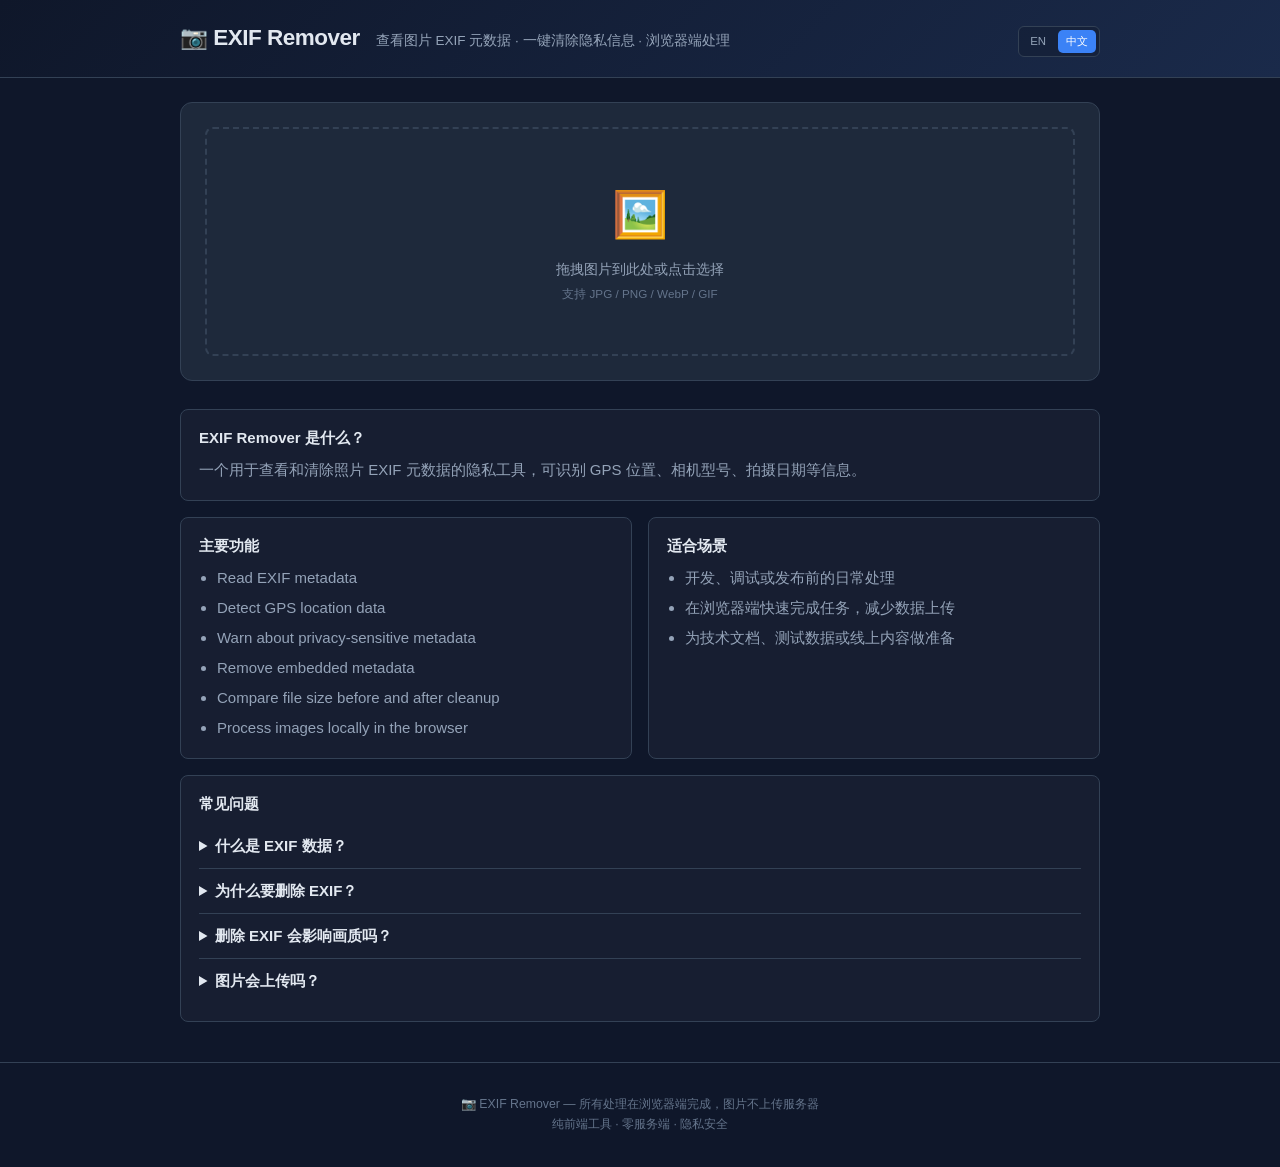
==== zh/index.html @ 3d1e4d63 "Add Chinese resources and metadata" ====
<!DOCTYPE html>
<html lang="zh-CN">
<head>
  <!-- Primary Meta -->
  <meta name="description" content="在线EXIF数据查看与删除工具。查看照片元数据（相机型号、GPS位置、拍摄日期），一键清除隐私信息。">
  <meta name="keywords" content="exif remover, remove exif online, exif viewer, photo metadata remover, 删除exif, 图片隐私保护">
  <meta name="author" content="Dudu Tools">
  <meta name="robots" content="index, follow">
  <link rel="canonical" href="https://exif-remover.vercel.app/zh/">
  <link rel="alternate" hreflang="en" href="https://exif-remover.vercel.app/">
  <link rel="alternate" hreflang="zh-CN" href="https://exif-remover.vercel.app/zh/">
  <link rel="alternate" hreflang="x-default" href="https://exif-remover.vercel.app/">
<!-- Open Graph -->
  <meta property="og:type" content="website">
  <meta property="og:title" content="EXIF Remover - 免费在线工具">
  <meta property="og:description" content="在线EXIF数据查看与删除工具。查看照片元数据（相机型号、GPS位置、拍摄日期），一键清除隐私信息。">
  <meta property="og:url" content="https://exif-remover.vercel.app/zh/">
<meta property="og:site_name" content="EXIF Remover">
  <meta property="og:locale" content="zh_CN">

  <!-- Twitter Card -->
  <meta name="twitter:card" content="summary">
  <meta name="twitter:title" content="EXIF Remover - 免费在线工具">
  <meta name="twitter:description" content="在线EXIF数据查看与删除工具。查看照片元数据（相机型号、GPS位置、拍摄日期），一键清除隐私信息。">
<meta charset="UTF-8">
  <meta name="viewport" content="width=device-width, initial-scale=1.0">
  <title>EXIF Remover - 免费在线工具 | 浏览器端处理 · 隐私安全</title>
  <link rel="stylesheet" href="../css/style.css">
  <script type="application/ld+json">
{
  "@context": "https://schema.org",
  "@type": "WebApplication",
  "name": "EXIF Remover",
  "description": "在线EXIF数据查看与删除工具。查看照片元数据（相机型号、GPS位置、拍摄日期），一键清除隐私信息。",
  "url": "https://exif-remover.vercel.app/zh/",
  "inLanguage": "zh-CN",
  "applicationCategory": "SecurityApplication",
  "operatingSystem": "All",
  "browserRequirements": "Requires JavaScript",
  "isAccessibleForFree": true,
  "offers": {
    "@type": "Offer",
    "price": "0",
    "priceCurrency": "USD"
  },
  "featureList": [
    "Read EXIF metadata",
    "Detect GPS location data",
    "Warn about privacy-sensitive metadata",
    "Remove embedded metadata",
    "Compare file size before and after cleanup",
    "Process images locally in the browser"
  ],
  "publisher": {
    "@type": "Organization",
    "name": "Dudu Tools"
  }
}
  </script>
  <script type="application/ld+json">
{
  "@context": "https://schema.org",
  "@type": "FAQPage",
  "inLanguage": "zh-CN",
  "mainEntity": [
    {
      "@type": "Question",
      "name": "什么是 EXIF 数据？",
      "acceptedAnswer": {
        "@type": "Answer",
        "text": "EXIF 是图片内嵌元数据，可能包含相机型号、拍摄时间、曝光参数和 GPS 坐标。"
      }
    },
    {
      "@type": "Question",
      "name": "为什么要删除 EXIF？",
      "acceptedAnswer": {
        "@type": "Answer",
        "text": "EXIF 可能泄露位置等隐私信息，分享图片前清除可以降低隐私风险。"
      }
    },
    {
      "@type": "Question",
      "name": "删除 EXIF 会影响画质吗？",
      "acceptedAnswer": {
        "@type": "Answer",
        "text": "清除过程可能重新编码图片，工具会尽量保持较高画质。"
      }
    },
    {
      "@type": "Question",
      "name": "图片会上传吗？",
      "acceptedAnswer": {
        "@type": "Answer",
        "text": "不会。查看和清除元数据都在浏览器端完成。"
      }
    }
  ]
}
  </script>
</head>
<body>
  <header class="header">
    <div class="container">
      <div class="header-inner">
        <h1 class="logo">📷 EXIF Remover</h1>
        <p class="tagline">查看图片 EXIF 元数据 · 一键清除隐私信息 · 浏览器端处理</p>
        <nav class="language-switcher" aria-label="Language"><a class="" href="../" lang="en">EN</a><a class="active" href="./" lang="zh-CN">中文</a></nav>
      </div>
    </div>
  </header>

  <main class="main container">
    <div class="card">
      <!-- Upload Area -->
      <div class="upload-section">
        <div id="drop-zone" class="drop-zone">
          <div class="drop-content">
            <span class="drop-icon">🖼️</span>
            <p>拖拽图片到此处或点击选择</p>
            <p class="drop-hint">支持 JPG / PNG / WebP / GIF</p>
          </div>
          <input type="file" id="file-input" class="file-input" accept="image/jpeg,image/png,image/webp,image/gif">
        </div>
      </div>

      <!-- Results (hidden initially) -->
      <div id="result-area" class="result-area" style="display:none">
        <!-- Preview + Info -->
        <div class="preview-row">
          <div class="preview-col">
            <h3>图片预览</h3>
            <div id="image-preview" class="image-preview">
              <img id="preview-img" alt="">
            </div>
            <div id="file-info" class="file-info-bar"></div>
          </div>
          <div class="info-col">
            <div class="section-tabs">
              <button class="section-tab active" data-section="exif">EXIF 元数据</button>
              <button class="section-tab" data-section="basic">基本信息</button>
            </div>
            <div id="exif-section" class="info-content">
              <div id="exif-data" class="exif-list">
                <div class="placeholder-text">正在解析 EXIF 数据...</div>
              </div>
            </div>
            <div id="basic-section" class="info-content" style="display:none">
              <div id="basic-data" class="exif-list"></div>
            </div>
          </div>
        </div>

        <!-- Action -->
        <div class="action-area">
          <div class="action-bar">
            <button class="btn btn-primary btn-lg" onclick="stripExif()">
              🧹 清除 EXIF 并下载
            </button>
            <div id="strip-result" class="strip-result"></div>
          </div>
          <div class="action-note">
            <span>💡 清除操作会重新编码图片，删除所有元数据（EXIF、XMP、ICC 等）</span>
          </div>
        </div>
      </div>
    </div>
    <section class="seo-content" aria-label="工具说明和常见问题">
      <div class="seo-block">
        <h2>EXIF Remover 是什么？</h2>
        <p>一个用于查看和清除照片 EXIF 元数据的隐私工具，可识别 GPS 位置、相机型号、拍摄日期等信息。</p>
      </div>
      <div class="seo-grid">
        <div class="seo-block">
          <h2>主要功能</h2>
          <ul><li>Read EXIF metadata</li><li>Detect GPS location data</li><li>Warn about privacy-sensitive metadata</li><li>Remove embedded metadata</li><li>Compare file size before and after cleanup</li><li>Process images locally in the browser</li></ul>
        </div>
        <div class="seo-block">
          <h2>适合场景</h2>
          <ul><li>开发、调试或发布前的日常处理</li><li>在浏览器端快速完成任务，减少数据上传</li><li>为技术文档、测试数据或线上内容做准备</li></ul>
        </div>
      </div>
      <div class="seo-block faq-list">
        <h2>常见问题</h2>
        <details><summary>什么是 EXIF 数据？</summary><p>EXIF 是图片内嵌元数据，可能包含相机型号、拍摄时间、曝光参数和 GPS 坐标。</p></details>
        <details><summary>为什么要删除 EXIF？</summary><p>EXIF 可能泄露位置等隐私信息，分享图片前清除可以降低隐私风险。</p></details>
        <details><summary>删除 EXIF 会影响画质吗？</summary><p>清除过程可能重新编码图片，工具会尽量保持较高画质。</p></details>
        <details><summary>图片会上传吗？</summary><p>不会。查看和清除元数据都在浏览器端完成。</p></details>
      </div>
    </section>
  </main>

  <footer class="footer">
    <div class="container">
      <p>📷 EXIF Remover — 所有处理在浏览器端完成，图片不上传服务器</p>
      <p class="footer-small">纯前端工具 · 零服务端 · 隐私安全</p>
    </div>
  </footer>

  <script src="../js/exif.js"></script>
  <script src="../js/app.js"></script>
</body>
</html>
---- css/style.css ----
/* === Reset & Base === */
*,*::before,*::after{box-sizing:border-box;margin:0;padding:0}
:root{--bg:#0f172a;--bg-card:#1e293b;--bg-input:#0f172a;--border:#334155;--border-focus:#3b82f6;--text:#e2e8f0;--text-muted:#94a3b8;--text-dim:#64748b;--primary:#3b82f6;--primary-hover:#2563eb;--secondary:#475569;--secondary-hover:#64748b;--success:#22c55e;--error:#ef4444;--warning:#f59e0b;--radius:12px;--radius-sm:8px;--radius-xs:6px;--font-mono:'SF Mono','Fira Code','Cascadia Code','JetBrains Mono',monospace;--font-ui:-apple-system,BlinkMacSystemFont,'Segoe UI',Roboto,sans-serif}
html{font-size:15px}
body{font-family:var(--font-ui);background:var(--bg);color:var(--text);min-height:100vh;line-height:1.6}
.container{max-width:960px;margin:0 auto;padding:0 20px}

/* Header */
.header{border-bottom:1px solid var(--border);padding:20px 0;background:linear-gradient(135deg,#0f172a 0%,#1a2a4a 100%)}
.header-inner{display:flex;align-items:baseline;gap:16px;flex-wrap:wrap}
.logo{font-size:1.5rem;font-weight:700;color:var(--text);letter-spacing:-.5px}
.tagline{color:var(--text-muted);font-size:.9rem}

/* Card */
.card{margin-top:24px;background:var(--bg-card);border:1px solid var(--border);border-radius:var(--radius);overflow:hidden}

/* Upload */
.upload-section{padding:24px}
.drop-zone{border:2px dashed var(--border);border-radius:var(--radius-sm);padding:50px 20px;text-align:center;cursor:pointer;transition:all .2s;position:relative}
.drop-zone:hover,.drop-zone.dragover{border-color:var(--primary);background:rgba(59,130,246,.05)}
.drop-content{pointer-events:none}
.drop-icon{font-size:3rem;display:block;margin-bottom:8px}
.drop-zone p{color:var(--text-muted);font-size:.9rem}
.drop-hint{font-size:.78rem!important;color:var(--text-dim)!important;margin-top:4px}
.file-input{position:absolute;inset:0;opacity:0;cursor:pointer}

/* Result area */
.result-area{padding:0 24px 24px;display:flex;flex-direction:column;gap:16px}

/* Preview row */
.preview-row{display:flex;gap:16px;min-height:300px}
@media(max-width:700px){.preview-row{flex-direction:column}}
.preview-col{flex:1;display:flex;flex-direction:column;gap:8px}
.preview-col h3,.info-col h3{font-size:.82rem;color:var(--text-muted);text-transform:uppercase;letter-spacing:.5px;font-weight:600}

.image-preview{
  flex:1;background:var(--bg-input);border:1px solid var(--border);border-radius:var(--radius-sm);
  display:flex;align-items:center;justify-content:center;overflow:hidden;min-height:200px;
  padding:8px;position:relative;
}
.image-preview img{max-width:100%;max-height:320px;border-radius:4px;object-fit:contain}

.file-info-bar{
  padding:8px 12px;background:var(--bg-input);border:1px solid var(--border);border-radius:var(--radius-xs);
  font-size:.78rem;color:var(--text-muted);display:flex;gap:12px;flex-wrap:wrap;
}

.info-col{flex:1;display:flex;flex-direction:column;gap:8px;min-height:200px}

.section-tabs{display:flex;gap:2px;background:var(--bg-input);border-radius:var(--radius-xs);padding:2px;width:fit-content}
.section-tab{padding:6px 14px;border:none;background:transparent;color:var(--text-muted);font-size:.78rem;font-family:var(--font-ui);cursor:pointer;border-radius:4px;transition:all .12s}
.section-tab:hover{color:var(--text)}
.section-tab.active{color:#fff;background:var(--primary)}

.info-content{flex:1;background:var(--bg-input);border:1px solid var(--border);border-radius:var(--radius-sm);padding:12px;overflow-y:auto;max-height:300px}

.exif-list{display:flex;flex-direction:column;gap:4px}
.exif-item{display:flex;justify-content:space-between;padding:5px 8px;border-radius:4px;font-size:.78rem;gap:8px}
.exif-item:nth-child(odd){background:rgba(255,255,255,.02)}
.exif-tag{color:var(--primary);flex:none;white-space:nowrap}
.exif-value{color:var(--text);text-align:right;word-break:break-all}
.exif-warning{color:var(--warning);font-size:.78rem;padding:6px 0}

/* Action area */
.action-area{display:flex;flex-direction:column;gap:8px}
.action-bar{display:flex;align-items:center;gap:12px;flex-wrap:wrap}
.action-note{font-size:.75rem;color:var(--text-dim)}

.strip-result{font-size:.82rem;color:var(--text-muted)}

/* Buttons */
.btn{display:inline-flex;align-items:center;gap:6px;padding:7px 14px;border:none;border-radius:var(--radius-xs);font-size:.82rem;font-family:var(--font-ui);font-weight:500;cursor:pointer;transition:all .15s;white-space:nowrap}
.btn-primary{background:var(--primary);color:#fff}
.btn-primary:hover{background:var(--primary-hover)}
.btn-lg{padding:10px 24px;font-size:.9rem}
.btn-sm{padding:4px 10px;font-size:.76rem;background:var(--secondary);color:#e2e8f0}
.btn-sm:hover{background:var(--secondary-hover)}

.placeholder-text{color:var(--text-dim);font-style:italic}

/* Toast */
.toast{position:fixed;bottom:24px;left:50%;transform:translateX(-50%);padding:10px 24px;border-radius:var(--radius);background:var(--bg-card);border:1px solid var(--border);color:var(--text);font-size:.85rem;box-shadow:0 4px 20px rgba(0,0,0,.3);z-index:100;animation:toastIn .3s ease}
@keyframes toastIn{from{opacity:0;transform:translateX(-50%) translateY(10px)}to{opacity:1;transform:translateX(-50%) translateY(0)}}

.footer{text-align:center;padding:32px 0;margin-top:40px;border-top:1px solid var(--border);color:var(--text-dim);font-size:.82rem}
/* === SEO / GEO Content === */
.language-switcher { margin-left: auto; display: inline-flex; gap: 4px; padding: 3px; border: 1px solid var(--border); border-radius: var(--radius-xs); background: rgba(15,23,42,0.35); }
.language-switcher a { color: var(--text-muted); text-decoration: none; font-size: 0.76rem; line-height: 1; padding: 6px 8px; border-radius: 5px; }
.language-switcher a:hover, .language-switcher a.active { color: #fff; background: var(--primary); }
.seo-content { margin-top: 28px; display: flex; flex-direction: column; gap: 16px; color: var(--text-muted); }
.seo-grid { display: grid; grid-template-columns: repeat(2, minmax(0, 1fr)); gap: 16px; }
.seo-block { background: rgba(255,255,255,0.03); border: 1px solid var(--border); border-radius: var(--radius-sm); padding: 18px; }
.seo-block h2 { color: var(--text); font-size: 1rem; line-height: 1.35; margin: 0 0 10px; letter-spacing: 0; }
.seo-block p { margin: 0; }
.seo-block ul { margin: 0; padding-left: 18px; }
.seo-block li + li { margin-top: 6px; }
.faq-list details { border-top: 1px solid var(--border); padding: 10px 0; }
.faq-list details:first-of-type { border-top: 0; }
.faq-list summary { color: var(--text); cursor: pointer; font-weight: 600; }
.faq-list details p { margin-top: 8px; }
@media (max-width: 720px) { .language-switcher { margin-left: 0; } .seo-grid { grid-template-columns: 1fr; } }
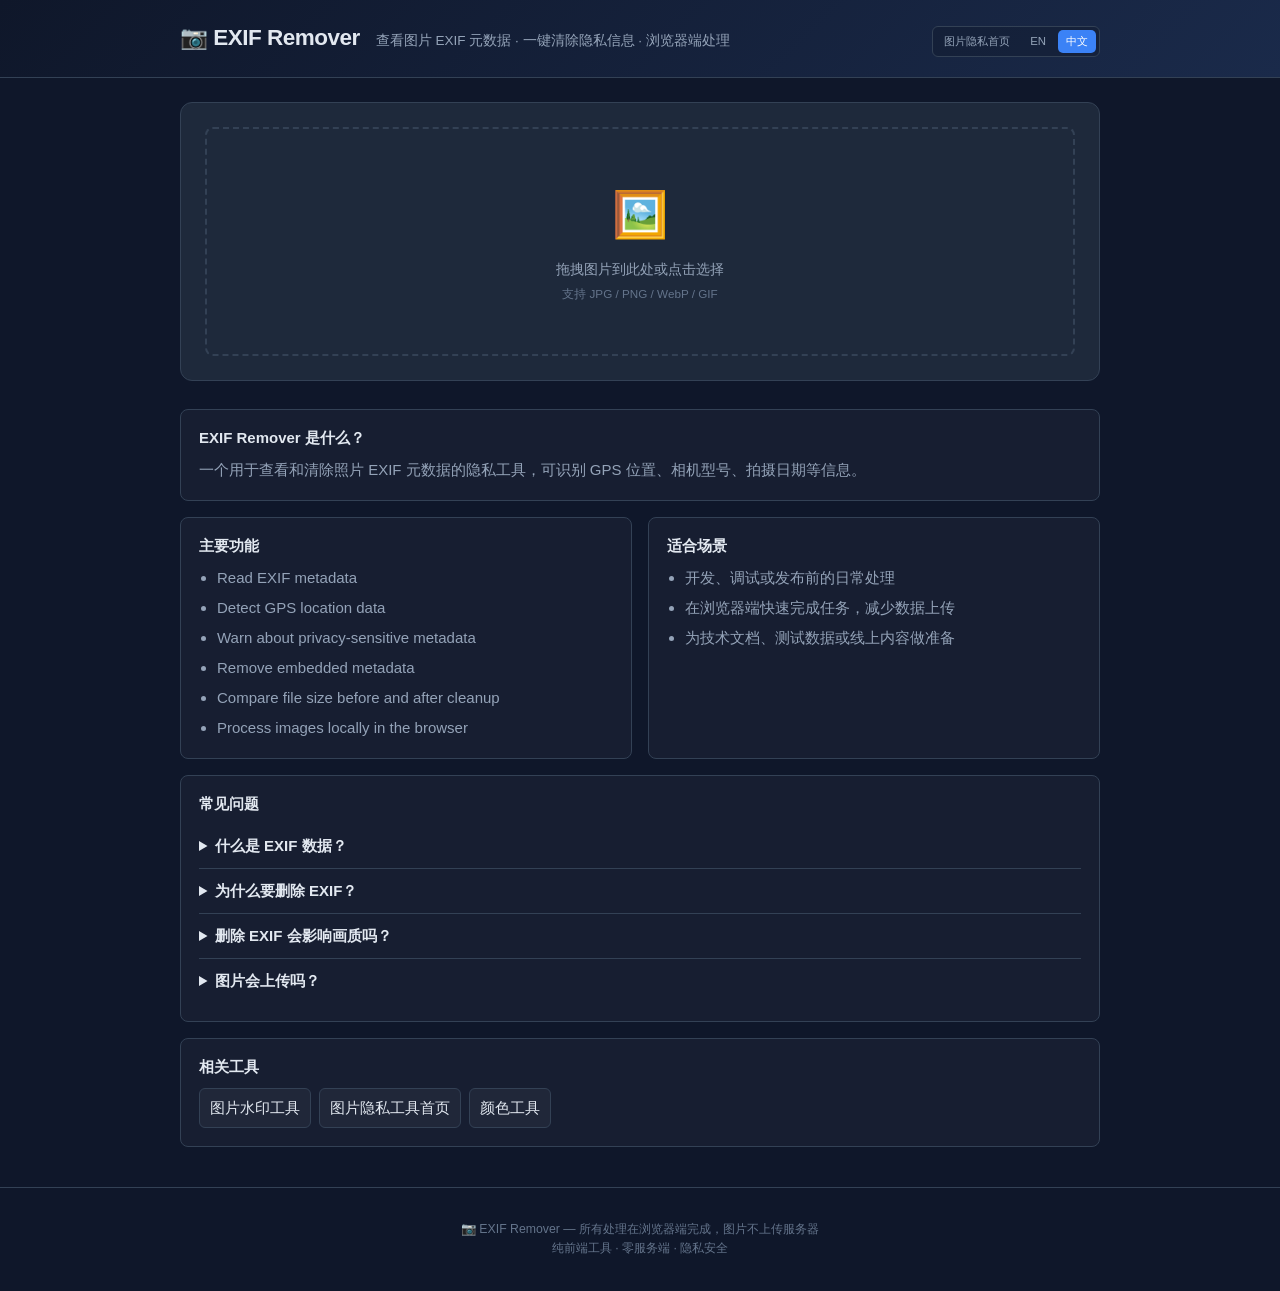
==== commit 59c005b2: "Improve SEO metadata and internal links" ====
--- a/zh/index.html
+++ b/zh/index.html
@@ -4,17 +4,17 @@
   <!-- Primary Meta -->
   <meta name="description" content="在线EXIF数据查看与删除工具。查看照片元数据（相机型号、GPS位置、拍摄日期），一键清除隐私信息。">
   <meta name="keywords" content="exif remover, remove exif online, exif viewer, photo metadata remover, 删除exif, 图片隐私保护">
-  <meta name="author" content="Dudu Tools">
+  <meta name="author" content="ImagePrivacy">
   <meta name="robots" content="index, follow">
-  <link rel="canonical" href="https://exif-remover.vercel.app/zh/">
-  <link rel="alternate" hreflang="en" href="https://exif-remover.vercel.app/">
-  <link rel="alternate" hreflang="zh-CN" href="https://exif-remover.vercel.app/zh/">
-  <link rel="alternate" hreflang="x-default" href="https://exif-remover.vercel.app/">
+  <link rel="canonical" href="https://exif.imageprivacy.org/zh/">
+  <link rel="alternate" hreflang="en" href="https://exif.imageprivacy.org/">
+  <link rel="alternate" hreflang="zh-CN" href="https://exif.imageprivacy.org/zh/">
+  <link rel="alternate" hreflang="x-default" href="https://exif.imageprivacy.org/">
 <!-- Open Graph -->
   <meta property="og:type" content="website">
   <meta property="og:title" content="EXIF Remover - 免费在线工具">
   <meta property="og:description" content="在线EXIF数据查看与删除工具。查看照片元数据（相机型号、GPS位置、拍摄日期），一键清除隐私信息。">
-  <meta property="og:url" content="https://exif-remover.vercel.app/zh/">
+  <meta property="og:url" content="https://exif.imageprivacy.org/zh/">
 <meta property="og:site_name" content="EXIF Remover">
   <meta property="og:locale" content="zh_CN">
 
@@ -29,10 +29,10 @@
   <script type="application/ld+json">
 {
   "@context": "https://schema.org",
-  "@type": "WebApplication",
+  "@type": "SoftwareApplication",
   "name": "EXIF Remover",
   "description": "在线EXIF数据查看与删除工具。查看照片元数据（相机型号、GPS位置、拍摄日期），一键清除隐私信息。",
-  "url": "https://exif-remover.vercel.app/zh/",
+  "url": "https://exif.imageprivacy.org/zh/",
   "inLanguage": "zh-CN",
   "applicationCategory": "SecurityApplication",
   "operatingSystem": "All",
@@ -53,7 +53,7 @@
   ],
   "publisher": {
     "@type": "Organization",
-    "name": "Dudu Tools"
+    "name": "ImagePrivacy"
   }
 }
   </script>
@@ -105,7 +105,7 @@
       <div class="header-inner">
         <h1 class="logo">📷 EXIF Remover</h1>
         <p class="tagline">查看图片 EXIF 元数据 · 一键清除隐私信息 · 浏览器端处理</p>
-        <nav class="language-switcher" aria-label="Language"><a class="" href="../" lang="en">EN</a><a class="active" href="./" lang="zh-CN">中文</a></nav>
+        <nav class="language-switcher" aria-label="Language"><a class="home-link" href="https://imageprivacy.org/zh/">图片隐私首页</a><a class="" href="../" lang="en">EN</a><a class="active" href="./" lang="zh-CN">中文</a></nav>
       </div>
     </div>
   </header>
@@ -187,6 +187,10 @@
         <details><summary>删除 EXIF 会影响画质吗？</summary><p>清除过程可能重新编码图片，工具会尽量保持较高画质。</p></details>
         <details><summary>图片会上传吗？</summary><p>不会。查看和清除元数据都在浏览器端完成。</p></details>
       </div>
+      <div class="seo-block related-tools">
+        <h2>相关工具</h2>
+        <div class="related-links"><a href="https://watermark.imageprivacy.org/zh/">图片水印工具</a><a href="https://imageprivacy.org/zh/">图片隐私工具首页</a><a href="https://color.toolkitbox.org/zh/">颜色工具</a></div>
+      </div>
     </section>
   </main>
 
--- a/css/style.css
+++ b/css/style.css
@@ -99,3 +99,6 @@
 .faq-list summary { color: var(--text); cursor: pointer; font-weight: 600; }
 .faq-list details p { margin-top: 8px; }
 @media (max-width: 720px) { .language-switcher { margin-left: 0; } .seo-grid { grid-template-columns: 1fr; } }
+.related-links { display: flex; flex-wrap: wrap; gap: 8px; margin-top: 10px; }
+.related-links a { color: var(--text); text-decoration: none; border: 1px solid var(--border); border-radius: var(--radius-xs); padding: 7px 10px; background: rgba(255,255,255,0.04); }
+.related-links a:hover { border-color: var(--primary); color: #fff; }
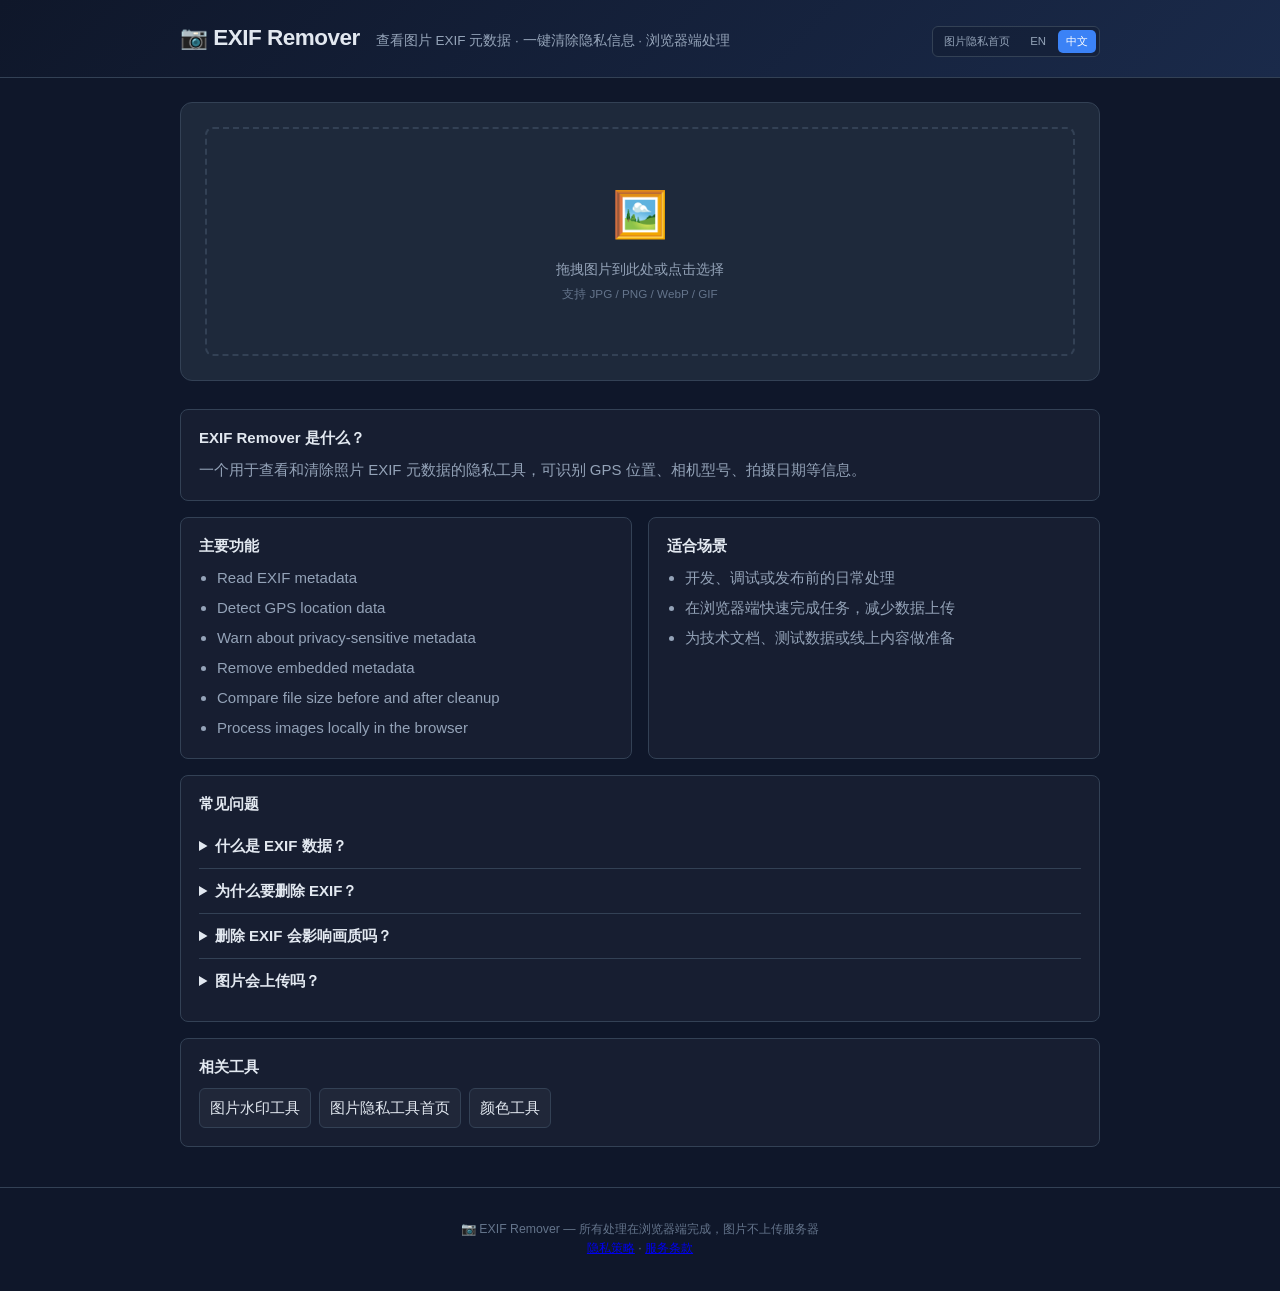
==== commit de6f6581: "Add ads.txt and policy footer links" ====
--- a/zh/index.html
+++ b/zh/index.html
@@ -197,7 +197,7 @@
   <footer class="footer">
     <div class="container">
       <p>📷 EXIF Remover — 所有处理在浏览器端完成，图片不上传服务器</p>
-      <p class="footer-small">纯前端工具 · 零服务端 · 隐私安全</p>
+      <p class="footer-small"><a href="https://imageprivacy.org/zh/privacy/">隐私策略</a> · <a href="https://imageprivacy.org/zh/terms/">服务条款</a></p>
     </div>
   </footer>
 
